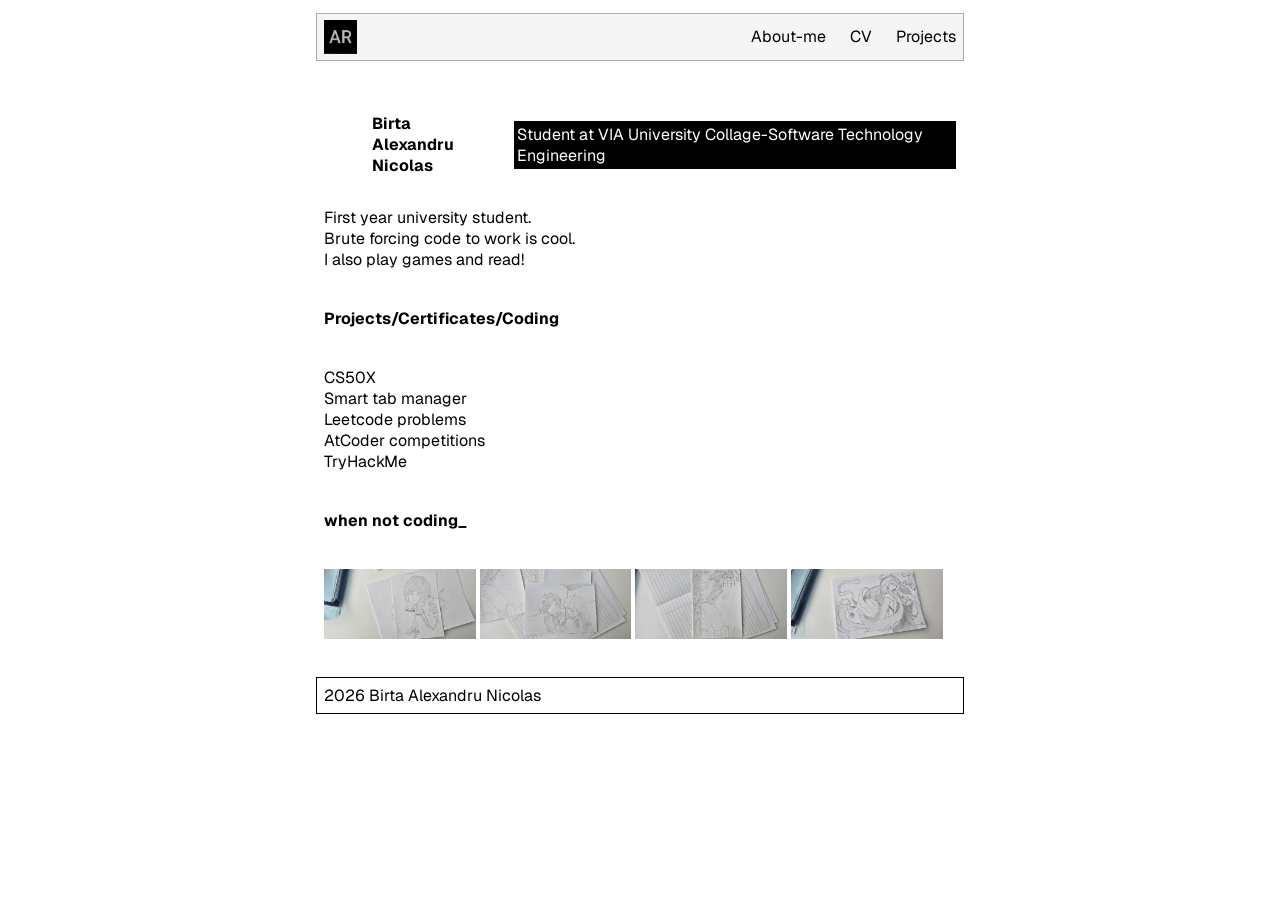
==== About-me.html @ 645f5438 "Add files via upload" ====
<!DOCTYPE html>
<html lang="en">

<head>
    <meta charset="utf-8">
    <title>About-me</title>
    <link  href="css/styles.css" type="text/css" rel="stylesheet">
</head>
<body>
    <!-- ===================== NAVBAR (same on every page) ===================== -->
    <div class="navbar">
        <div class="in-navbar">
            <img class="navbar-image" src="images/AR.png" alt="navbarimage">
            <div class="nav-links">
            <a href="About-me.html">About-me</a>
            <a href="CV.html">CV</a>
            <a href="Project.html">Projects</a>
            </div>
        </div>
    </div>
    <br>
    <div class="fix">
    <div class="name-box">
        <div class="Title">Birta Alexandru Nicolas</div>
        <div class="black-box">Student at VIA University Collage-Software Technology Engineering</div>
    </div>
    </div>
    <div class="Text">
        First year university student.<br>
        Brute forcing code to work is cool.<br>
        I also play games and read!
    </div>
    <div class="Title">
        Projects/Certificates/Coding
    </div>
    <div class="Text">
        CS50X<br>
        Smart tab manager<br>
        Leetcode problems<br>
        AtCoder competitions<br>
        TryHackMe<br>
    </div>
    <div class="Title">
        when not coding_
    </div>
    <div class="fix">
        <!-- ===================== IMAGE GRID USED INLINE CODE ===================== -->
    <div>
        <img class="image-grid" src="images/Image1.jpeg" alt="sketch">
        <img class="image-grid" src="images/Image2.jpeg" alt="sketch">
        <img class="image-grid" src="images/Image3.jpeg" alt="sketch">
        <img class="image-grid" src="images/Image4.jpeg" alt="sketch">
    </div>
    </div>
    <br>
    <!-- ===================== FOOTER (same on every page) ===================== -->
    <footer class="footer">
        <div>
            <span>2026 Birta Alexandru Nicolas</span>
        </div>
    </footer>
</body>
</html>
---- css/styles.css ----
@import url('https://fonts.googleapis.com/css2?family=Geist:wght@100..900&display=swap');
body
{
    font-family: "Geist";
}
.navbar 
{
    padding: 5pt;
    border-style: solid;
    border-width: 1pt;
    border-color: rgb(172, 171, 171);
    text-align: center;
    width: 50%;
    margin: 0 auto;
    margin-top: 1%;
    margin-bottom: 2%;
    height: 10%;
    background-color: whitesmoke;
}
a {
  text-decoration: none;
  color: inherit;
}   
.in-navbar
{
    display: flex;
    justify-content: space-between;
    align-items: center;
}
.nav-links {
  display: flex;
  gap: 1.5rem;                
  align-items: center;
}
.Title
{
    font-weight: bold;
    width: 50%;
    margin: 0 auto;
    margin-top: 3%;
    margin-bottom: 3%;
}
.fix
{
    width: 50%;
    margin: 0 auto;
}
.name-box
{
    display: grid;
    grid-template-columns: auto auto;
    align-content: start;
}
.black-box
{
    display: flex;
    align-items: center;
    padding: 2pt;
    background-color: black;
    color:white;
    margin-bottom: 3%;
    margin-top: 3%;
}
.Text
{
    width: 50%;
    margin: 0 auto;
    margin-top: 2%;
    margin-bottom: 2%;
}
.CV-photo-name
{
    display:flex;
    grid-template-columns: auto auto;
    justify-content: space-evenly;
    margin-top: 1%;
    margin-bottom: 5%;
}
.navbar-image
{
    width:25pt;
    height:25pt
}
.bar
{
    width: 60%;
    height: 4px;
}
.image-grid
{
    width: 24%;
    height: 24%;
}
.footer
{
    padding: 5pt;
    border-style: solid;
    border-width: 1pt;
    width: 50%;
    margin: 0 auto;
    margin-top: 1%;
    margin-bottom: 2%;
    height: 10%;
}
@media (min-width: 768px) and (max-width: 1023px)
{
    .navbar
    {
        width: 80%;
    }
    .Title
    {
        width: 80%;
    }
    .fix
    {
        width: 80%;
    }
    .Text
    {
        width: 80%;
    }
    .images-inGrid
    {
        width: 100%;
        height: auto;
        grid-template-columns: auto auto auto auto;
        grid-template-rows: auto;
        gap: 5pt;
    }
    .CV-photo-name
    {
        flex-wrap: wrap;
    }
}
@media (max-width: 767px)
{
    .navbar
    {
        width: 92%;
        height: auto;
    }
    .in-navbar
    {
        flex-wrap: wrap;
        row-gap: 8pt;
    }
    .nav-links
    {
        gap: 0.75rem;
    }
    .Title
    {
        width: 90%;
    }
    .fix
    {
        width: 90%;
    }
    .Text
    {
        width: 90%;
    }
    .name-box
    {
        grid-template-columns: auto;
    }
    .images-inGrid
    {
        width: 100%;
        height: auto;
        grid-template-columns: auto auto;
        grid-template-rows: auto auto;
        gap: 5pt;
    }
    .CV-photo-name
    {
        flex-direction: column;
        align-items: center;
    }
}
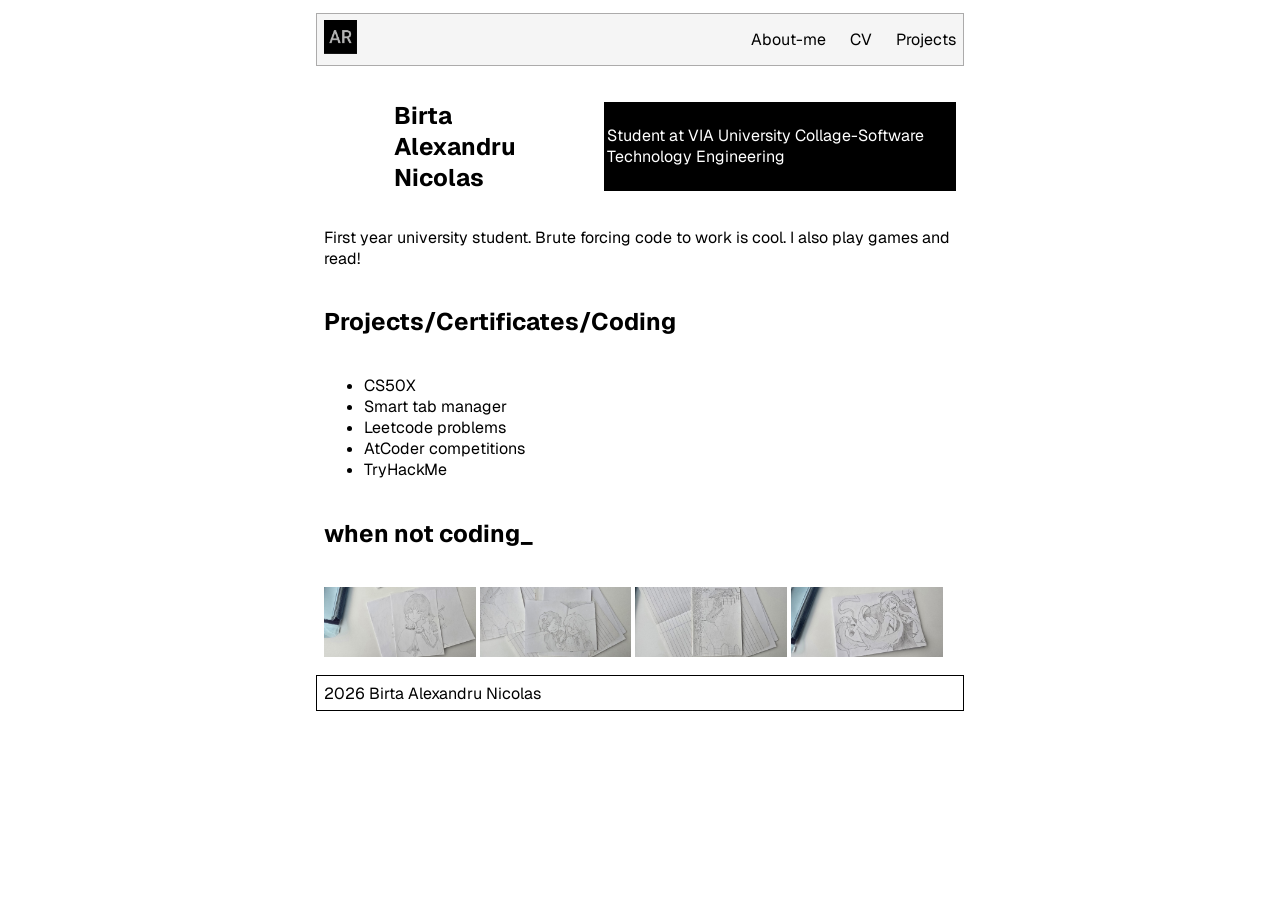
==== commit 16513c1e: "Add files via upload" ====
--- a/About-me.html
+++ b/About-me.html
@@ -3,61 +3,72 @@
 
 <head>
     <meta charset="utf-8">
+    <meta name="viewport" content="width=device-width, initial-scale=1">
     <title>About-me</title>
-    <link  href="css/styles.css" type="text/css" rel="stylesheet">
+    <link href="css/styles.css" type="text/css" rel="stylesheet">
 </head>
 <body>
+
     <!-- ===================== NAVBAR (same on every page) ===================== -->
-    <div class="navbar">
+    <header class="navbar">
         <div class="in-navbar">
-            <img class="navbar-image" src="images/AR.png" alt="navbarimage">
-            <div class="nav-links">
-            <a href="About-me.html">About-me</a>
-            <a href="CV.html">CV</a>
-            <a href="Project.html">Projects</a>
+            <a href="About-me.html">
+                <img class="navbar-image" src="images/AR.png" alt="navbarimage">
+            </a>
+            <nav class="nav-links" aria-label="Main navigation">
+                <a href="About-me.html" class="active">About-me</a>
+                <a href="index.html">CV</a>
+                <a href="Project.html">Projects</a>
+            </nav>
+        </div>
+    </header>
+
+    <main>
+        <section>
+            <div class="fix">
+                <div class="name-box">
+                    <h1 class="Title">Birta Alexandru Nicolas</h1>
+                    <div class="black-box">Student at VIA University Collage-Software Technology Engineering</div>
+                </div>
             </div>
-        </div>
-    </div>
-    <br>
-    <div class="fix">
-    <div class="name-box">
-        <div class="Title">Birta Alexandru Nicolas</div>
-        <div class="black-box">Student at VIA University Collage-Software Technology Engineering</div>
-    </div>
-    </div>
-    <div class="Text">
-        First year university student.<br>
-        Brute forcing code to work is cool.<br>
-        I also play games and read!
-    </div>
-    <div class="Title">
-        Projects/Certificates/Coding
-    </div>
-    <div class="Text">
-        CS50X<br>
-        Smart tab manager<br>
-        Leetcode problems<br>
-        AtCoder competitions<br>
-        TryHackMe<br>
-    </div>
-    <div class="Title">
-        when not coding_
-    </div>
-    <div class="fix">
-        <!-- ===================== IMAGE GRID USED INLINE CODE ===================== -->
-    <div>
-        <img class="image-grid" src="images/Image1.jpeg" alt="sketch">
-        <img class="image-grid" src="images/Image2.jpeg" alt="sketch">
-        <img class="image-grid" src="images/Image3.jpeg" alt="sketch">
-        <img class="image-grid" src="images/Image4.jpeg" alt="sketch">
-    </div>
-    </div>
-    <br>
+            <p class="Text">
+                First year university student. Brute forcing code to work is cool. I also play games and read!
+            </p>
+        </section>
+
+        <section>
+            <h2 class="Title">Projects/Certificates/Coding</h2>
+            <div class="Text">
+                <ul>
+                    <li>CS50X</li>
+                    <li>Smart tab manager</li>
+                    <li>Leetcode problems</li>
+                    <li>AtCoder competitions</li>
+                    <li>TryHackMe</li>
+                </ul>
+            </div>
+        </section>
+
+        <section>
+            <h2 class="Title">when not coding_</h2>
+            <!-- ===================== IMAGE GRID (CSS Grid) ===================== -->
+            <div class="fix">
+                <div class="image-gallery">
+                    <img class="image-grid" src="images/Image1.jpeg" alt="sketch">
+                    <img class="image-grid" src="images/Image2.jpeg" alt="sketch">
+                    <img class="image-grid" src="images/Image3.jpeg" alt="sketch">
+                    <img class="image-grid" src="images/Image4.jpeg" alt="sketch">
+                </div>
+            </div>
+        </section>
+    </main>
+
     <!-- ===================== FOOTER (same on every page) ===================== -->
     <footer class="footer">
-        <div>
+        <div class="footer-inner">
             <span>2026 Birta Alexandru Nicolas</span>
         </div>
     </footer>
+
 </body>
 </html>
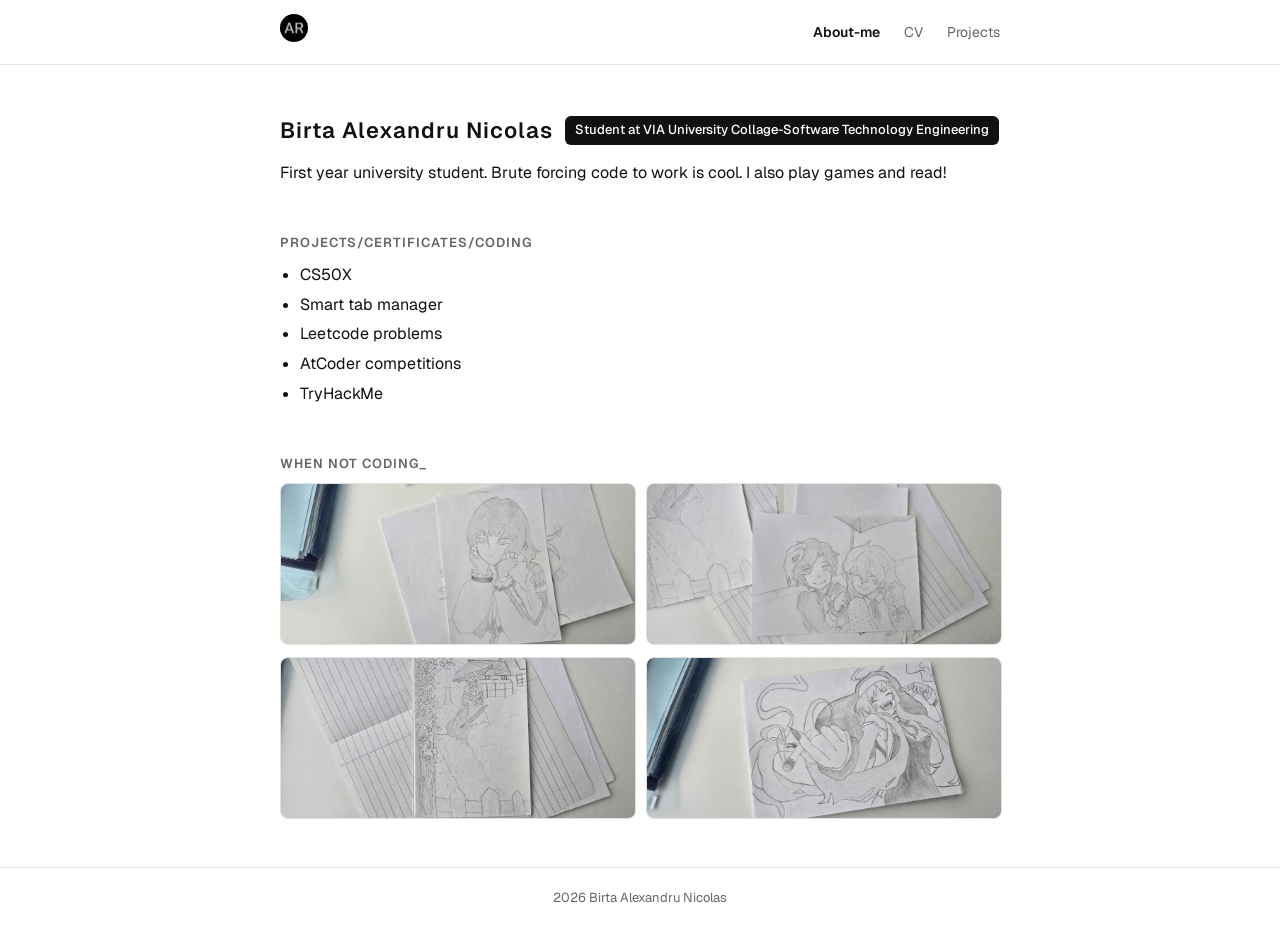
==== commit fda5b147: "Update About-me.html" ====
--- a/About-me.html
+++ b/About-me.html
@@ -71,4 +71,4 @@
     </footer>
 
 </body>
-</html>+</html>
--- a/css/styles.css
+++ b/css/styles.css
@@ -1,181 +1,252 @@
 @import url('https://fonts.googleapis.com/css2?family=Geist:wght@100..900&display=swap');
-body
-{
-    font-family: "Geist";
-}
-.navbar 
-{
-    padding: 5pt;
-    border-style: solid;
-    border-width: 1pt;
-    border-color: rgb(172, 171, 171);
-    text-align: center;
-    width: 50%;
-    margin: 0 auto;
-    margin-top: 1%;
-    margin-bottom: 2%;
-    height: 10%;
-    background-color: whitesmoke;
-}
+
+body {
+    margin: 0;
+    font-family: "Geist", Arial, sans-serif;
+    color: #111111;
+    line-height: 1.6;
+}
+
 a {
-  text-decoration: none;
-  color: inherit;
-}   
-.in-navbar
-{
+    text-decoration: none;
+    color: inherit;
+}
+
+img {
+    max-width: 100%;
+}
+
+ul {
+    margin: 0;
+}
+
+.navbar {
+    border-bottom: 1px solid #e0e0e0;
+}
+
+.in-navbar {
+    max-width: 720px;
+    margin: 0 auto;
+    padding: 14px 20px;
     display: flex;
     justify-content: space-between;
     align-items: center;
 }
+
+.navbar-image {
+    width: 28px;
+    height: 28px;
+    border-radius: 50%;
+}
+
 .nav-links {
-  display: flex;
-  gap: 1.5rem;                
-  align-items: center;
-}
-.Title
-{
-    font-weight: bold;
-    width: 50%;
-    margin: 0 auto;
-    margin-top: 3%;
-    margin-bottom: 3%;
-}
-.fix
-{
-    width: 50%;
-    margin: 0 auto;
-}
-.name-box
-{
+    display: flex;
+    gap: 24px;
+}
+
+.nav-links a {
+    font-size: 14px;
+    color: #666666;
+}
+
+.nav-links a.active {
+    color: #111111;
+    font-weight: 600;
+}
+.Title {
+    max-width: 720px;
+    margin: 48px auto 8px auto;
+    padding: 0 20px;
+
+    font-size: 13px;
+    font-weight: 600;
+    letter-spacing: 1px;
+    text-transform: uppercase;
+    color: #666666;
+}
+
+.Text {
+    max-width: 720px;
+    margin: 0 auto 8px auto;
+    padding: 0 20px;
+
+    font-size: 16px;
+    color: #111111;
+}
+
+.Text ul {
+    padding-left: 20px;
+}
+
+.Text li {
+    margin-bottom: 4px;
+}
+
+.fix {
+    max-width: 720px;
+    margin: 0 auto;
+    padding: 0 20px;
+}
+.name-box {
+    display: flex;
+    align-items: center;
+    flex-wrap: wrap;
+    gap: 12px;
+    margin: 48px 0 12px 0;
+}
+
+.name-box .Title {
+    margin: 0;
+    padding: 0;
+    max-width: none;
+    font-size: 22px;
+    text-transform: none;
+    color: #111111;
+}
+
+.black-box {
+    display: inline-block;
+    padding: 4px 10px;
+    border-radius: 6px;
+    background-color: #111111;
+    color: #ffffff;
+    font-size: 13px;
+    font-weight: 500;
+}
+
+.image-gallery {
     display: grid;
-    grid-template-columns: auto auto;
-    align-content: start;
-}
-.black-box
-{
+    grid-template-columns: 1fr 1fr;
+    gap: 12px;
+    margin-bottom: 48px;
+}
+
+.image-grid {
+    width: 100%;
+    height: 160px;
+    object-fit: cover;
+    border-radius: 8px;
+    border: 1px solid #e0e0e0;
+}
+
+.CV-photo-name {
     display: flex;
     align-items: center;
-    padding: 2pt;
-    background-color: black;
-    color:white;
-    margin-bottom: 3%;
-    margin-top: 3%;
-}
-.Text
-{
-    width: 50%;
-    margin: 0 auto;
-    margin-top: 2%;
-    margin-bottom: 2%;
-}
-.CV-photo-name
-{
-    display:flex;
-    grid-template-columns: auto auto;
-    justify-content: space-evenly;
-    margin-top: 1%;
-    margin-bottom: 5%;
-}
-.navbar-image
-{
-    width:25pt;
-    height:25pt
-}
-.bar
-{
-    width: 60%;
-    height: 4px;
-}
-.image-grid
-{
-    width: 24%;
-    height: 24%;
-}
-.footer
-{
-    padding: 5pt;
-    border-style: solid;
-    border-width: 1pt;
-    width: 50%;
-    margin: 0 auto;
-    margin-top: 1%;
-    margin-bottom: 2%;
-    height: 10%;
-}
-@media (min-width: 768px) and (max-width: 1023px)
-{
-    .navbar
-    {
-        width: 80%;
+    gap: 16px;
+    max-width: 720px;
+    margin: 48px auto 8px auto;
+    padding: 0 20px;
+    font-size: 22px;
+    font-weight: 600;
+}
+
+.CV-photo-name h1 {
+    margin: 0;
+    font-size: inherit;
+    font-weight: inherit;
+}
+
+.placeholder {
+    width: 50px;
+    height: 50px;
+    border-radius: 50%;
+    object-fit: cover;
+    border: 1px solid #e0e0e0;
+}
+.cv-section {
+    display: grid;
+    grid-template-columns: 160px 1fr;
+    gap: 4px 24px;
+    max-width: 720px;
+    margin: 24px auto;
+    padding: 0 20px;
+}
+
+.cv-section .Title {
+    margin: 0;
+    padding: 0;
+    max-width: none;
+}
+
+.cv-section .Text {
+    margin: 0;
+    padding: 0;
+    max-width: none;
+}
+
+.bar {
+    max-width: 720px;
+    margin: 0 auto;
+    border: none;
+    border-top: 1px solid #e0e0e0;
+}
+
+.page-heading {
+    max-width: 720px;
+    margin: 48px auto 8px auto;
+    padding: 0 20px;
+    font-size: 22px;
+    font-weight: 600;
+}
+
+.projects-grid {
+    display: grid;
+    grid-template-columns: 1fr 1fr;
+    gap: 20px;
+    max-width: 720px;
+    margin: 24px auto 48px auto;
+    padding: 0 20px;
+}
+
+.project-block {
+    padding: 20px;
+    border: 1px solid #e0e0e0;
+    border-radius: 8px;
+}
+
+.project-block .Title {
+    margin: 0 0 8px 0;
+    padding: 0;
+    max-width: none;
+}
+
+.project-block .Text {
+    margin: 0;
+    padding: 0;
+    max-width: none;
+}
+
+.tech {
+    margin: 6px 0 0 0;
+    padding: 0;
+    font-size: 13px;
+    color: #666666;
+}
+
+.footer {
+    border-top: 1px solid #e0e0e0;
+    margin-top: 48px;
+}
+
+.footer-inner {
+    max-width: 720px;
+    margin: 0 auto;
+    padding: 20px;
+    text-align: center;
+    font-size: 13px;
+    color: #666666;
+}
+
+@media (max-width: 640px) {
+    .cv-section {
+        grid-template-columns: 1fr;
     }
-    .Title
-    {
-        width: 80%;
+
+    .projects-grid {
+        grid-template-columns: 1fr;
     }
-    .fix
-    {
-        width: 80%;
+
+    .image-gallery {
+        gap: 8px;
     }
-    .Text
-    {
-        width: 80%;
-    }
-    .images-inGrid
-    {
-        width: 100%;
-        height: auto;
-        grid-template-columns: auto auto auto auto;
-        grid-template-rows: auto;
-        gap: 5pt;
-    }
-    .CV-photo-name
-    {
-        flex-wrap: wrap;
-    }
-}
-@media (max-width: 767px)
-{
-    .navbar
-    {
-        width: 92%;
-        height: auto;
-    }
-    .in-navbar
-    {
-        flex-wrap: wrap;
-        row-gap: 8pt;
-    }
-    .nav-links
-    {
-        gap: 0.75rem;
-    }
-    .Title
-    {
-        width: 90%;
-    }
-    .fix
-    {
-        width: 90%;
-    }
-    .Text
-    {
-        width: 90%;
-    }
-    .name-box
-    {
-        grid-template-columns: auto;
-    }
-    .images-inGrid
-    {
-        width: 100%;
-        height: auto;
-        grid-template-columns: auto auto;
-        grid-template-rows: auto auto;
-        gap: 5pt;
-    }
-    .CV-photo-name
-    {
-        flex-direction: column;
-        align-items: center;
-    }
-}+}
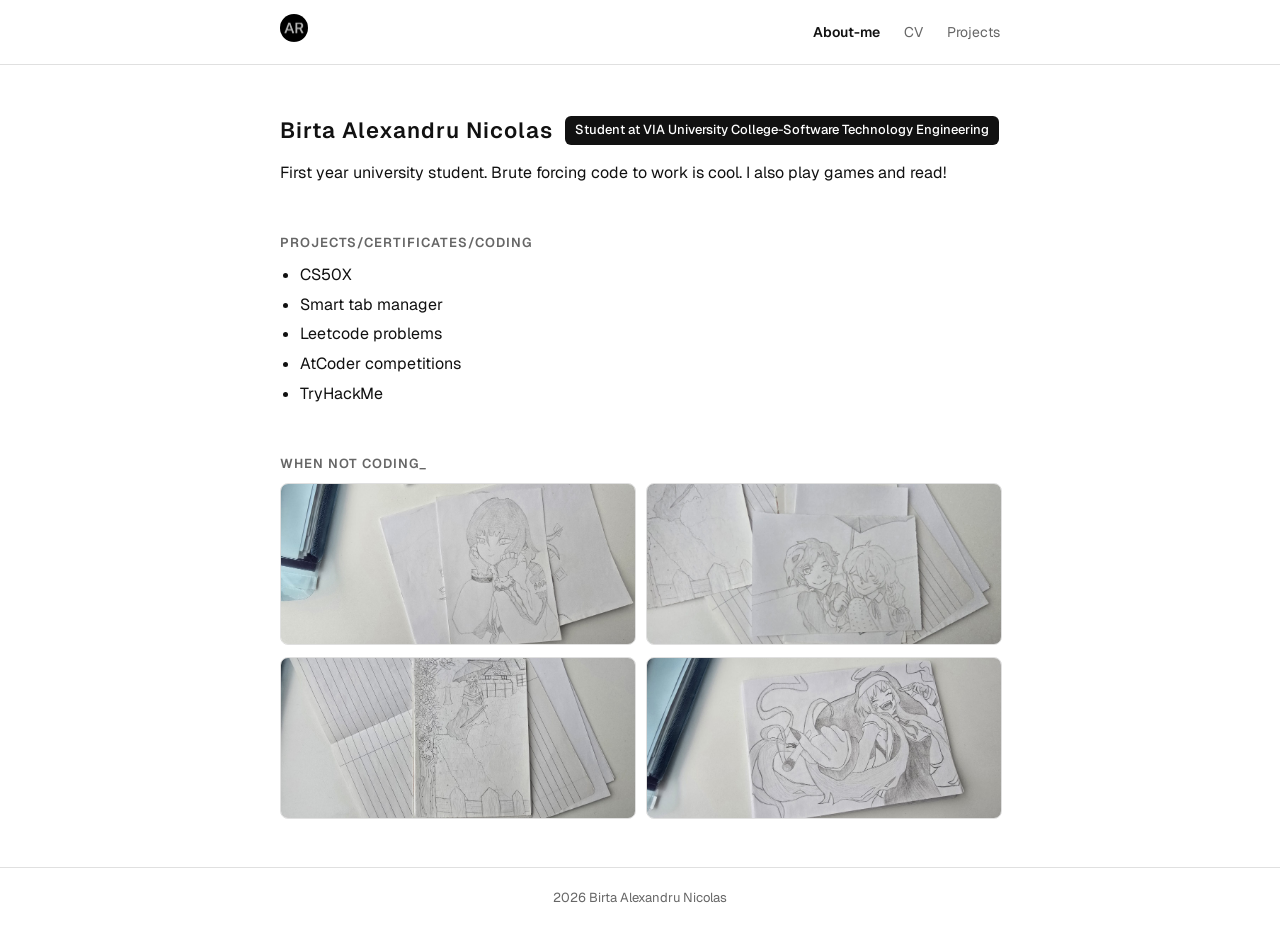
==== commit 9a9d8b0d: "typo" ====
--- a/About-me.html
+++ b/About-me.html
@@ -28,7 +28,7 @@
             <div class="fix">
                 <div class="name-box">
                     <h1 class="Title">Birta Alexandru Nicolas</h1>
-                    <div class="black-box">Student at VIA University Collage-Software Technology Engineering</div>
+                    <div class="black-box">Student at VIA University College-Software Technology Engineering</div>
                 </div>
             </div>
             <p class="Text">
--- a/css/styles.css
+++ b/css/styles.css
@@ -249,4 +249,4 @@
     .image-gallery {
         gap: 8px;
     }
-}
+}
